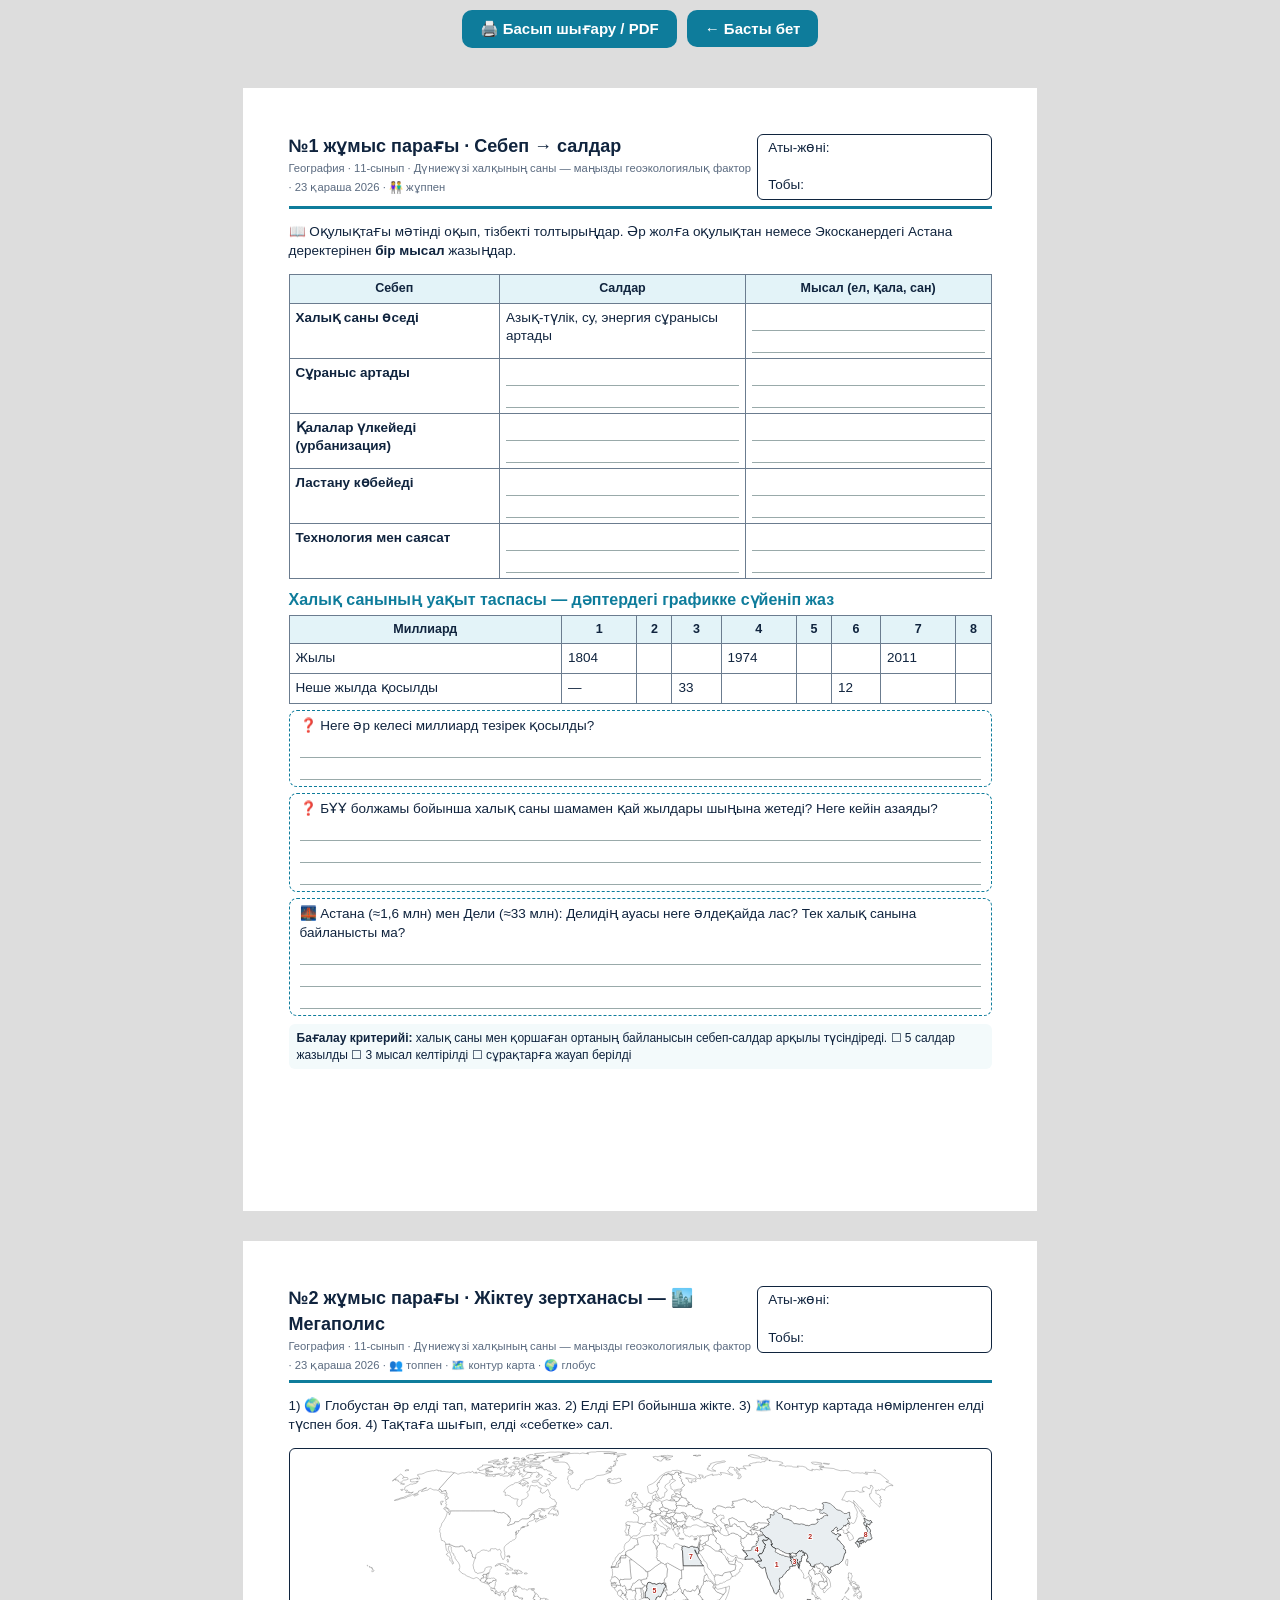
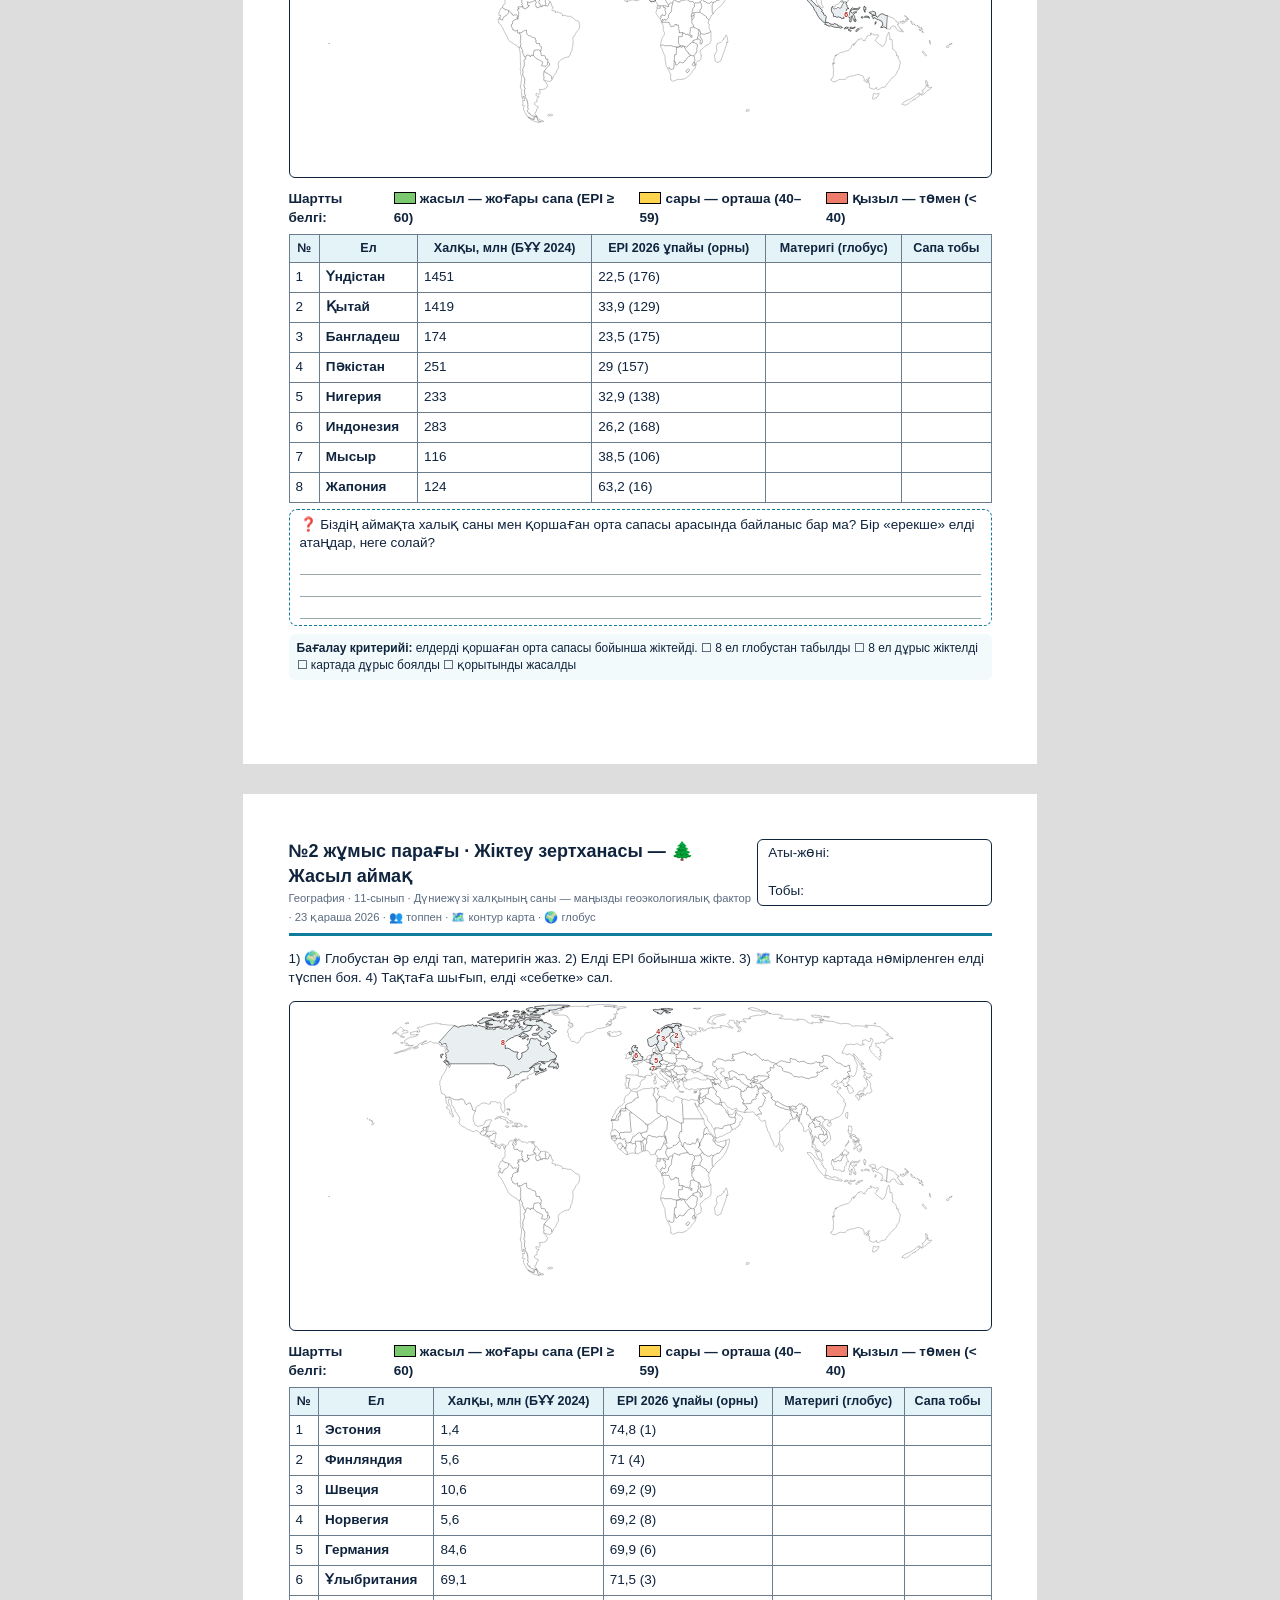
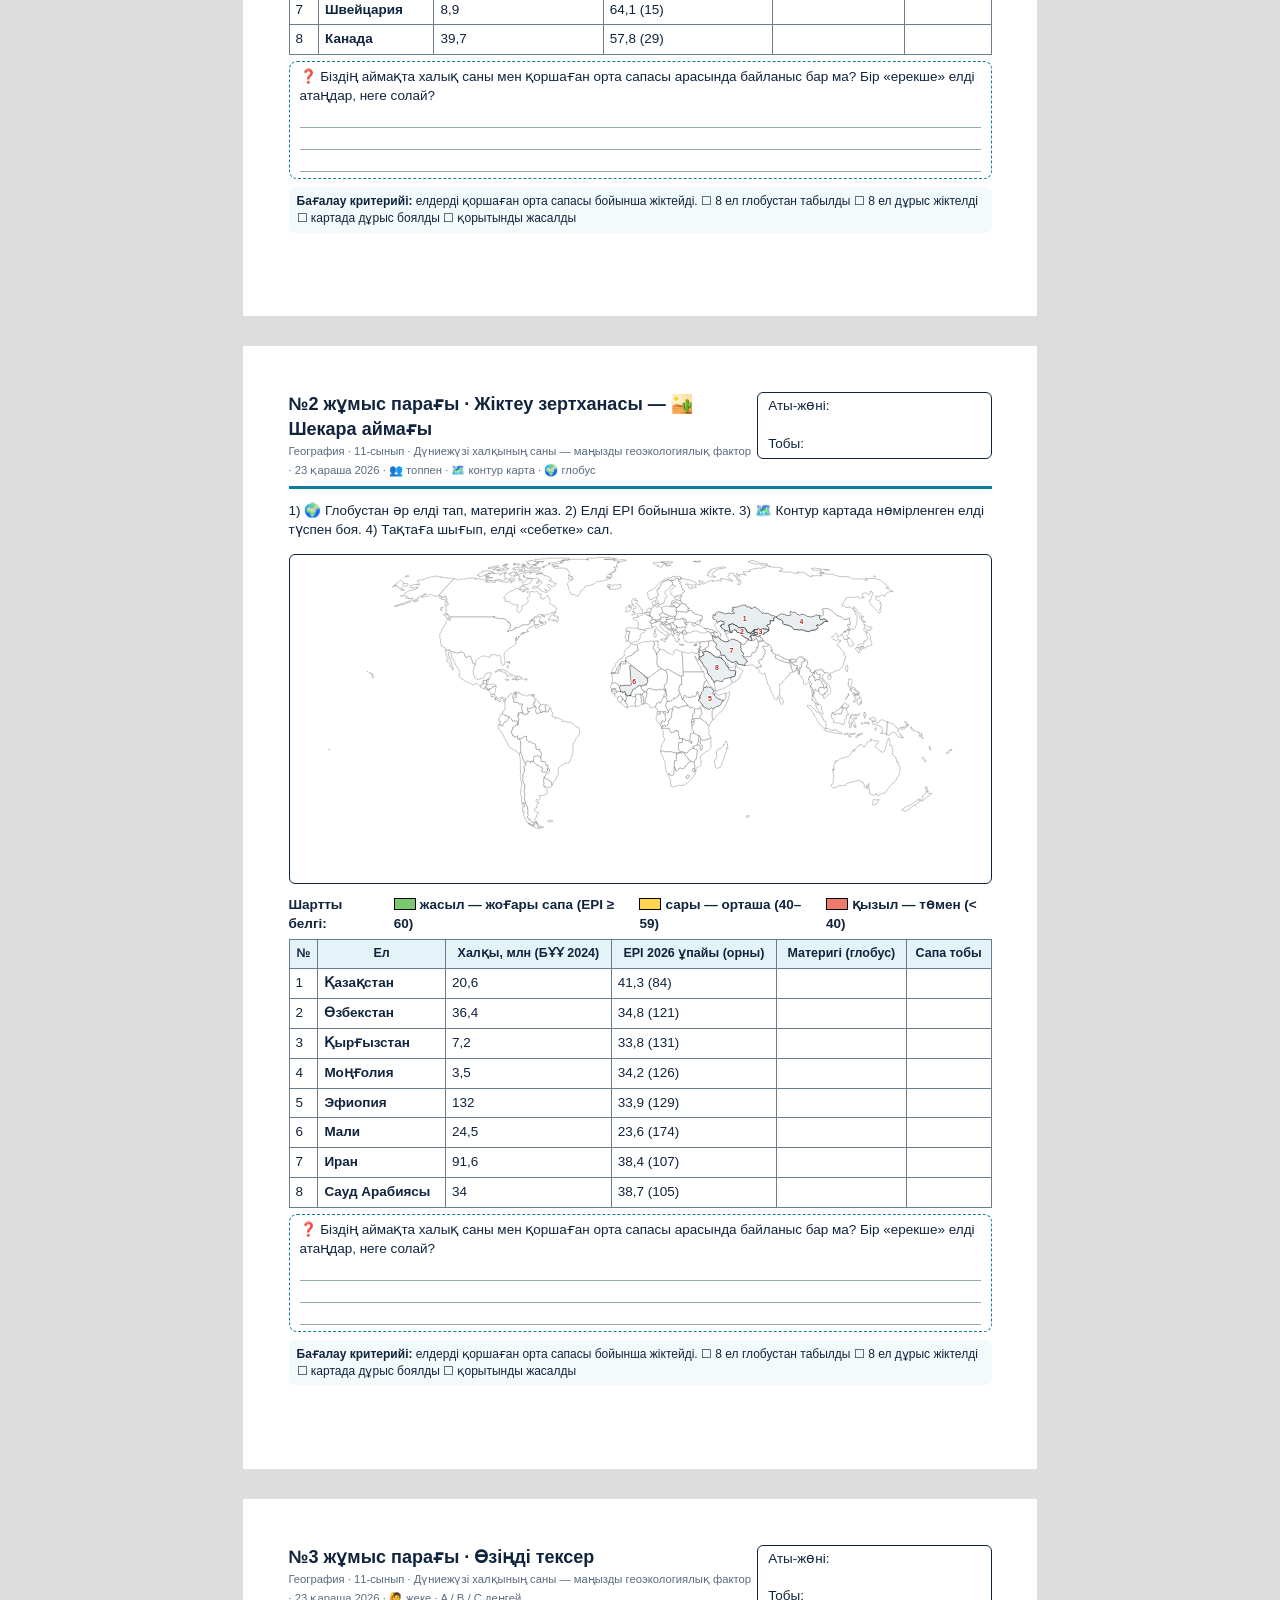
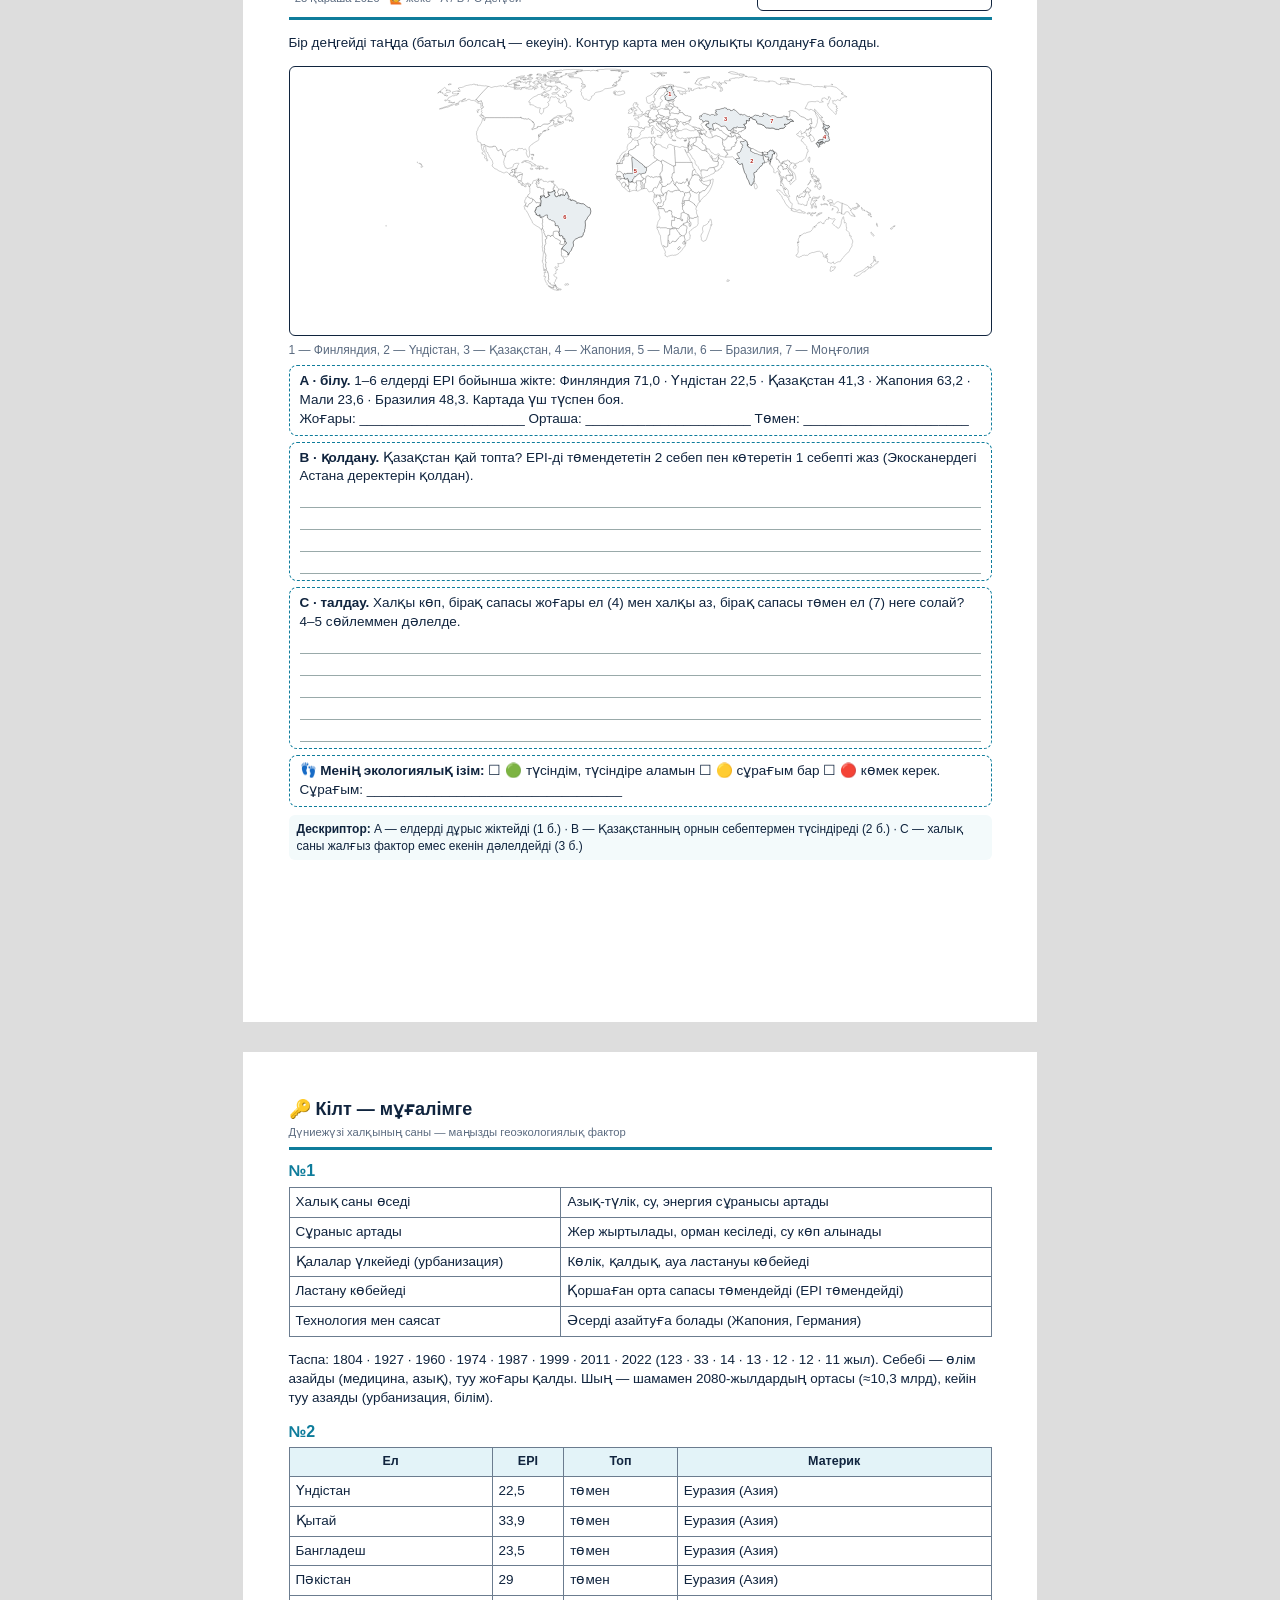
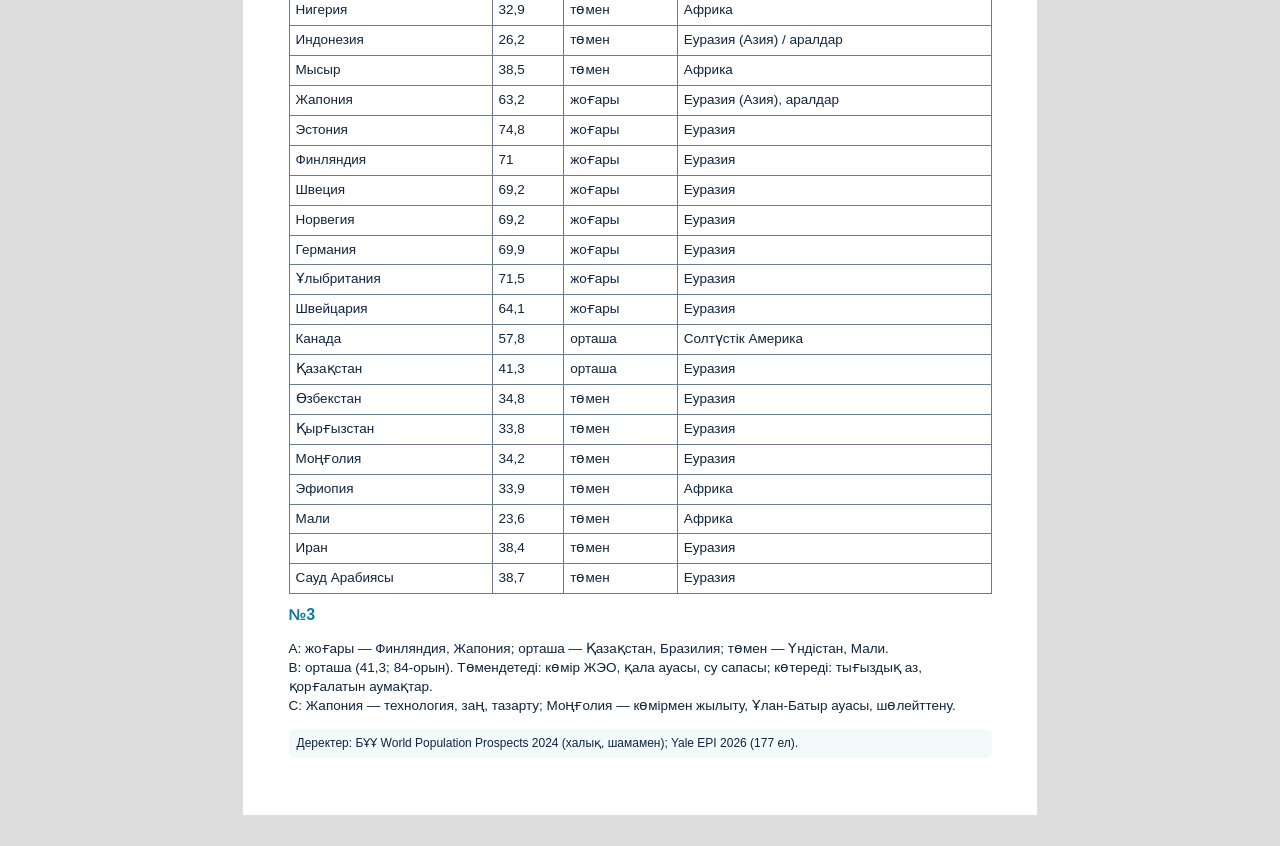
==== paraq.html @ f62fe059 "Сайт: 8 миллиард — қаладан әлемге (География 11, Экосканердің жалғасы) Co-Authored-By: Claude Opus 5" ====
<!DOCTYPE html><html lang="kk"><head><meta charset="utf-8"><title>Жұмыс парақтары · 8 миллиард: қаладан — әлемге</title>
<style>
@page{size:A4;margin:12mm}*{box-sizing:border-box}body{margin:0;font:13.5px/1.4 "Segoe UI",Arial,sans-serif;color:#10243E;background:#ddd}
.pg{width:210mm;min-height:297mm;padding:12mm;margin:8mm auto;background:#fff;page-break-after:always;position:relative}
@media print{body{background:#fff}.pg{margin:0;width:auto;min-height:auto;padding:0}.np{display:none!important}}
.hd{display:flex;justify-content:space-between;align-items:flex-start;border-bottom:3px solid #0E7C9B;padding-bottom:6px;margin-bottom:8px}
.hd b{font-size:18px}.hd small{color:#5B6B80}.nm{border:1.5px solid #10243E;border-radius:6px;padding:4px 10px;min-width:62mm}
h2{font-size:16px;margin:10px 0 4px;color:#0E7C9B}table{width:100%;border-collapse:collapse}td,th{border:1px solid #6b7c8f;padding:5px 6px;vertical-align:top}th{background:#E3F3F8;font-size:12.5px}
.ln{border-bottom:1px solid #9aa;height:22px}.map{width:100%;border:1.5px solid #10243E;border-radius:6px}.map path{fill:#fff;stroke:#333;stroke-width:.45}.map path.t{fill:#E9EEF1;stroke:#000;stroke-width:.9}
.map text{font:700 11px Arial;fill:#B3261E;text-anchor:middle;paint-order:stroke;stroke:#fff;stroke-width:3px}
.lg{display:flex;gap:14px;margin:6px 0;font-weight:700}.lg i{display:inline-block;width:22px;height:12px;border:1.5px solid #000;margin-right:4px;vertical-align:-1px}
.box{border:1.5px dashed #0E7C9B;border-radius:8px;padding:6px 10px;margin:6px 0}.cr{font-size:12px;background:#F3FAFB;border-radius:6px;padding:6px 8px;margin-top:8px}
.small{font-size:12px;color:#5B6B80}.bar{display:flex;gap:10px;justify-content:center;padding:10px}.bar button{font:700 15px Arial;padding:10px 18px;border:0;border-radius:10px;background:#0E7C9B;color:#fff;cursor:pointer}
</style></head><body>
<div class="np bar"><button onclick="print()">🖨️ Басып шығару / PDF</button><a href="index.html"><button>← Басты бет</button></a></div>
<div id="out"></div>
<script src="map.js"></script><script src="data.js"></script><script>
const D = DATA, L = D.lesson, f = n => String(n).replace(".", ",");
const hd = (no, t, kind) => `<div class="hd"><div><b>№${no} жұмыс парағы · ${t}</b><br><small>${L.subject} · ${L.topic} · ${L.date} · ${kind}</small></div><div class="nm">Аты-жөні: <br><br>Тобы: </div></div>`;
const map = (ids, h = 330) => { let p = "", tx = ""; const num = {}; ids.forEach((id, k) => num[id] = k + 1);
  for (const [id, c] of Object.entries(MAP)) { p += `<path d="${c.d}" class="${num[id] ? "t" : ""}"/>`; if (num[id]) tx += `<text x="${c.c[0]}" y="${c.c[1] + 4}">${num[id]}</text>`; }
  return `<svg class="map" viewBox="0 0 1000 520" style="height:${h}px">${p}${tx}</svg>`; };
const lg = `<div class="lg">Шартты белгі: <span><i style="background:#7BC96F"></i>жасыл — жоғары сапа (EPI ≥ 60)</span><span><i style="background:#FFD54F"></i>сары — орташа (40–59)</span><span><i style="background:#EF7B6B"></i>қызыл — төмен (&lt; 40)</span></div>`;
let o = "";
/* №1 — жұппен */
o += `<section class="pg">${hd(1, "Себеп → салдар", "👫 жұппен")}
<p>📖 Оқулықтағы мәтінді оқып, тізбекті толтырыңдар. Әр жолға оқулықтан немесе Экосканердегі Астана деректерінен <b>бір мысал</b> жазыңдар.</p>
<table><tr><th style="width:30%">Себеп</th><th style="width:35%">Салдар</th><th>Мысал (ел, қала, сан)</th></tr>
${D.chain.map((c, k) => `<tr><td><b>${c[0]}</b></td><td>${k === 0 ? c[1] : `<div class="ln"></div><div class="ln"></div>`}</td><td><div class="ln"></div><div class="ln"></div></td></tr>`).join("")}</table>
<h2>Халық санының уақыт таспасы — дәптердегі графикке сүйеніп жаз</h2>
<table><tr><th>Миллиард</th><th>1</th><th>2</th><th>3</th><th>4</th><th>5</th><th>6</th><th>7</th><th>8</th></tr>
<tr><td>Жылы</td><td>1804</td><td></td><td></td><td>1974</td><td></td><td></td><td>2011</td><td></td></tr><tr><td>Неше жылда қосылды</td><td>—</td><td></td><td>33</td><td></td><td></td><td>12</td><td></td><td></td></tr></table>
<div class="box">❓ Неге әр келесі миллиард тезірек қосылды? <div class="ln"></div><div class="ln"></div></div>
<div class="box">❓ БҰҰ болжамы бойынша халық саны шамамен қай жылдары шыңына жетеді? Неге кейін азаяды? <div class="ln"></div><div class="ln"></div><div class="ln"></div></div>
<div class="box">🌉 Астана (≈1,6 млн) мен Дели (≈33 млн): Делидің ауасы неге әлдеқайда лас? Тек халық санына байланысты ма? <div class="ln"></div><div class="ln"></div><div class="ln"></div></div>
<div class="cr"><b>Бағалау критерийі:</b> халық саны мен қоршаған ортаның байланысын себеп-салдар арқылы түсіндіреді. ☐ 5 салдар жазылды ☐ 3 мысал келтірілді ☐ сұрақтарға жауап берілді</div></section>`;
/* №2 — топтық, әр топқа бөлек */
D.groups.forEach(g => { const L8 = D.countries.filter(c => c.g === g.k);
  o += `<section class="pg">${hd(2, "Жіктеу зертханасы — " + g.i + " " + g.n, "👥 топпен · 🗺️ контур карта · 🌍 глобус")}
  <p>1) 🌍 Глобустан әр елді тап, материгін жаз. 2) Елді EPI бойынша жікте. 3) 🗺️ Контур картада нөмірленген елді түспен боя. 4) Тақтаға шығып, елді «себетке» сал.</p>
  ${map(L8.map(c => c.id))}${lg}
  <table><tr><th>№</th><th>Ел</th><th>Халқы, млн (БҰҰ 2024)</th><th>EPI 2026 ұпайы (орны)</th><th>Материгі (глобус)</th><th>Сапа тобы</th></tr>
  ${L8.map((c, k) => `<tr><td>${k + 1}</td><td><b>${c.n}</b></td><td>${f(c.pop)}</td><td>${f(c.epi)} (${c.r})</td><td></td><td></td></tr>`).join("")}</table>
  <div class="box">❓ Біздің аймақта халық саны мен қоршаған орта сапасы арасында байланыс бар ма? Бір «ерекше» елді атаңдар, неге солай? <div class="ln"></div><div class="ln"></div><div class="ln"></div></div>
  <div class="cr"><b>Бағалау критерийі:</b> елдерді қоршаған орта сапасы бойынша жіктейді. ☐ 8 ел глобустан табылды ☐ 8 ел дұрыс жіктелді ☐ картада дұрыс боялды ☐ қорытынды жасалды</div></section>`; });
/* №3 — жеке */
const ids3 = ["246", "356", "398", "392", "466", "076", "496"];
o += `<section class="pg">${hd(3, "Өзіңді тексер", "🙋 жеке · A / B / C деңгей")}
<p>Бір деңгейді таңда (батыл болсаң — екеуін). Контур карта мен оқулықты қолдануға болады.</p>
${map(ids3, 270)}<div class="small">1 — Финляндия, 2 — Үндістан, 3 — Қазақстан, 4 — Жапония, 5 — Мали, 6 — Бразилия, 7 — Моңғолия</div>
<div class="box"><b>A · білу.</b> 1–6 елдерді EPI бойынша жікте: Финляндия 71,0 · Үндістан 22,5 · Қазақстан 41,3 · Жапония 63,2 · Мали 23,6 · Бразилия 48,3. Картада үш түспен боя.<br>
Жоғары: ______________________ Орташа: ______________________ Төмен: ______________________</div>
<div class="box"><b>B · қолдану.</b> Қазақстан қай топта? EPI-ді төмендететін 2 себеп пен көтеретін 1 себепті жаз (Экосканердегі Астана деректерін қолдан).<div class="ln"></div><div class="ln"></div><div class="ln"></div><div class="ln"></div></div>
<div class="box"><b>C · талдау.</b> Халқы көп, бірақ сапасы жоғары ел (4) мен халқы аз, бірақ сапасы төмен ел (7) неге солай? 4–5 сөйлеммен дәлелде.<div class="ln"></div><div class="ln"></div><div class="ln"></div><div class="ln"></div><div class="ln"></div></div>
<div class="box">👣 <b>Менің экологиялық ізім:</b> ☐ 🟢 түсіндім, түсіндіре аламын ☐ 🟡 сұрағым бар ☐ 🔴 көмек керек. Сұрағым: __________________________________</div>
<div class="cr"><b>Дескриптор:</b> A — елдерді дұрыс жіктейді (1 б.) · B — Қазақстанның орнын себептермен түсіндіреді (2 б.) · C — халық саны жалғыз фактор емес екенін дәлелдейді (3 б.)</div></section>`;
/* Кілт */
o += `<section class="pg" id="kilt"><div class="hd"><div><b>🔑 Кілт — мұғалімге</b><br><small>${L.topic}</small></div></div>
<h2>№1</h2><table>${D.chain.map(c => `<tr><td>${c[0]}</td><td>${c[1]}</td></tr>`).join("")}</table>
<p>Таспа: 1804 · 1927 · 1960 · 1974 · 1987 · 1999 · 2011 · 2022 (123 · 33 · 14 · 13 · 12 · 12 · 11 жыл). Себебі — өлім азайды (медицина, азық), туу жоғары қалды. Шың — шамамен 2080-жылдардың ортасы (≈10,3 млрд), кейін туу азаяды (урбанизация, білім).</p>
<h2>№2</h2><table><tr><th>Ел</th><th>EPI</th><th>Топ</th><th>Материк</th></tr>${D.countries.map(c => `<tr><td>${c.n}</td><td>${f(c.epi)}</td><td>${c.epi >= 60 ? "жоғары" : c.epi >= 40 ? "орташа" : "төмен"}</td><td>${({ "356": "Еуразия (Азия)", "156": "Еуразия (Азия)", "050": "Еуразия (Азия)", "586": "Еуразия (Азия)", "566": "Африка", "360": "Еуразия (Азия) / аралдар", "818": "Африка", "392": "Еуразия (Азия), аралдар", "124": "Солтүстік Америка", "231": "Африка", "466": "Африка" })[c.id] || "Еуразия"}</td></tr>`).join("")}</table>
<h2>№3</h2><p>A: жоғары — Финляндия, Жапония; орташа — Қазақстан, Бразилия; төмен — Үндістан, Мали.<br>B: орташа (41,3; 84-орын). Төмендетеді: көмір ЖЭО, қала ауасы, су сапасы; көтереді: тығыздық аз, қорғалатын аумақтар.<br>C: Жапония — технология, заң, тазарту; Моңғолия — көмірмен жылыту, Ұлан-Батыр ауасы, шөлейттену.</p>
<p class="cr">Деректер: БҰҰ World Population Prospects 2024 (халық, шамамен); Yale EPI 2026 (177 ел).</p></section>`;
document.getElementById("out").innerHTML = o;
</script></body></html>
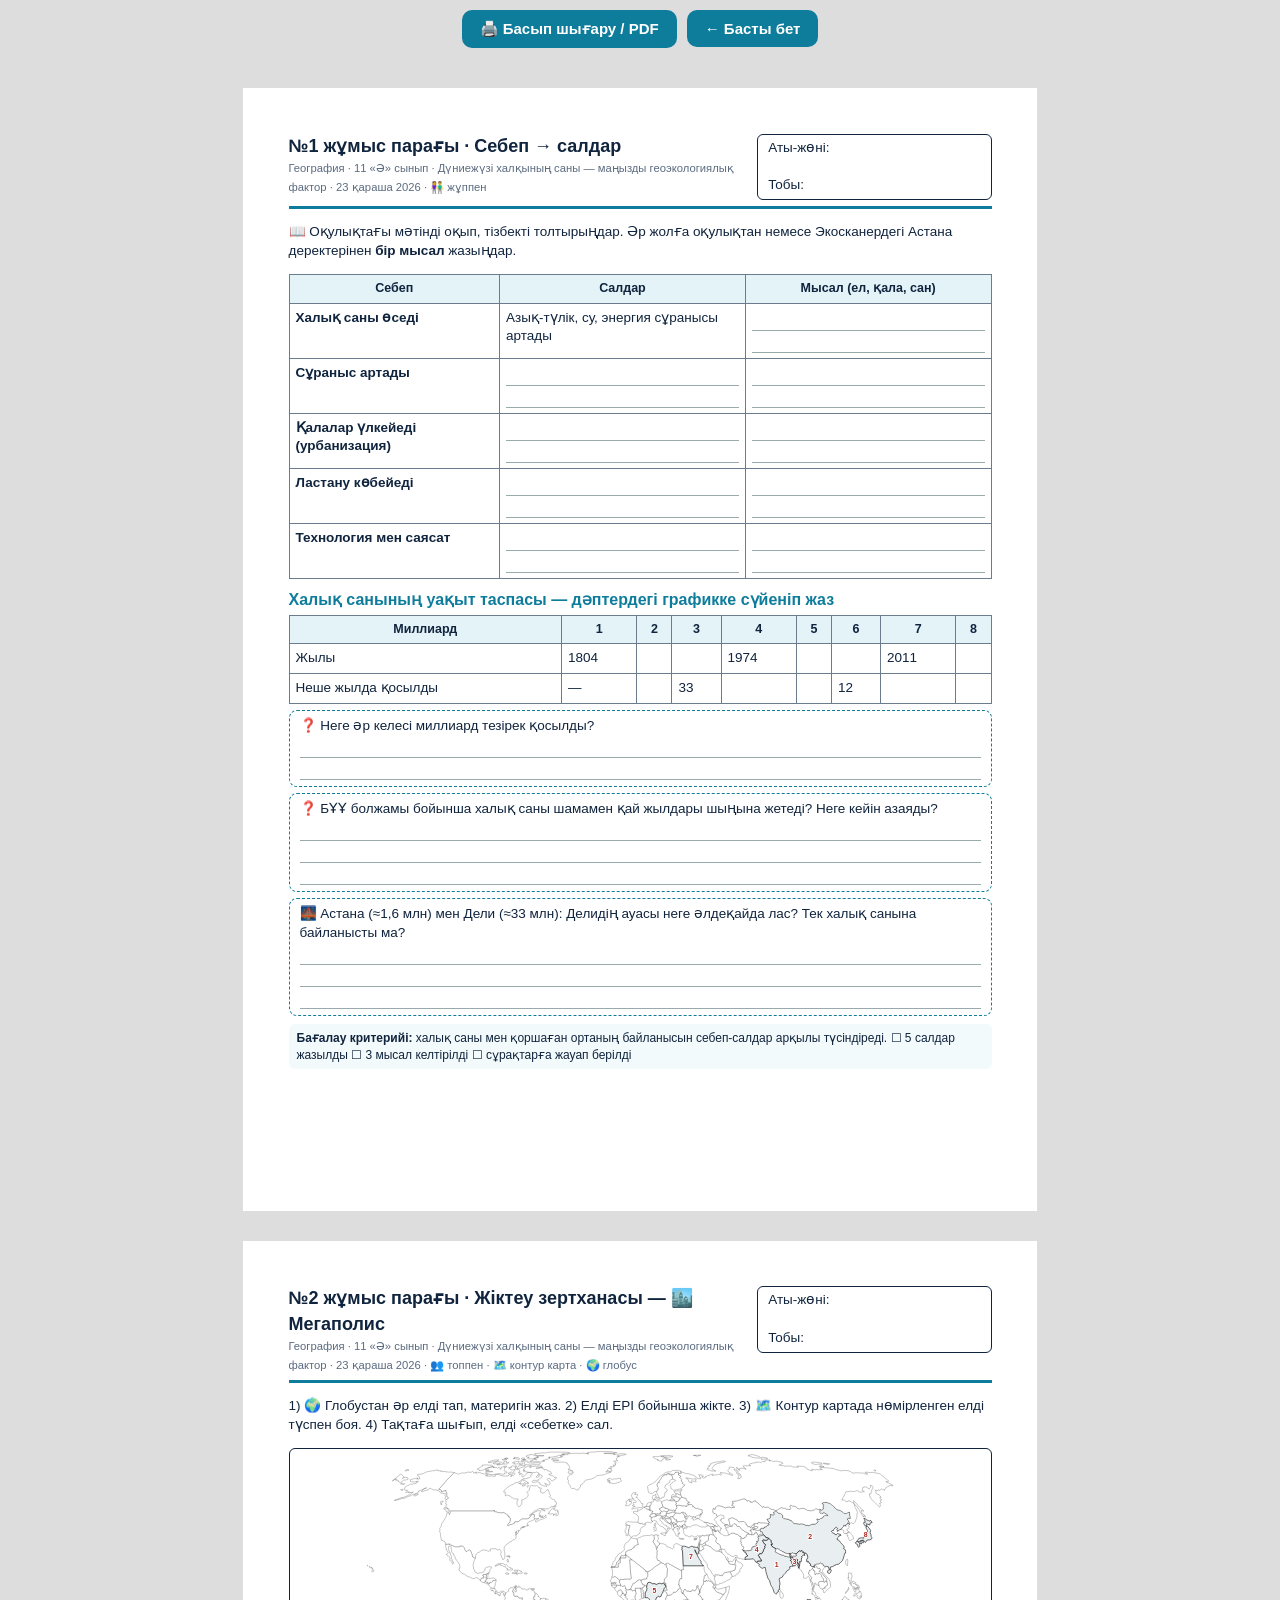
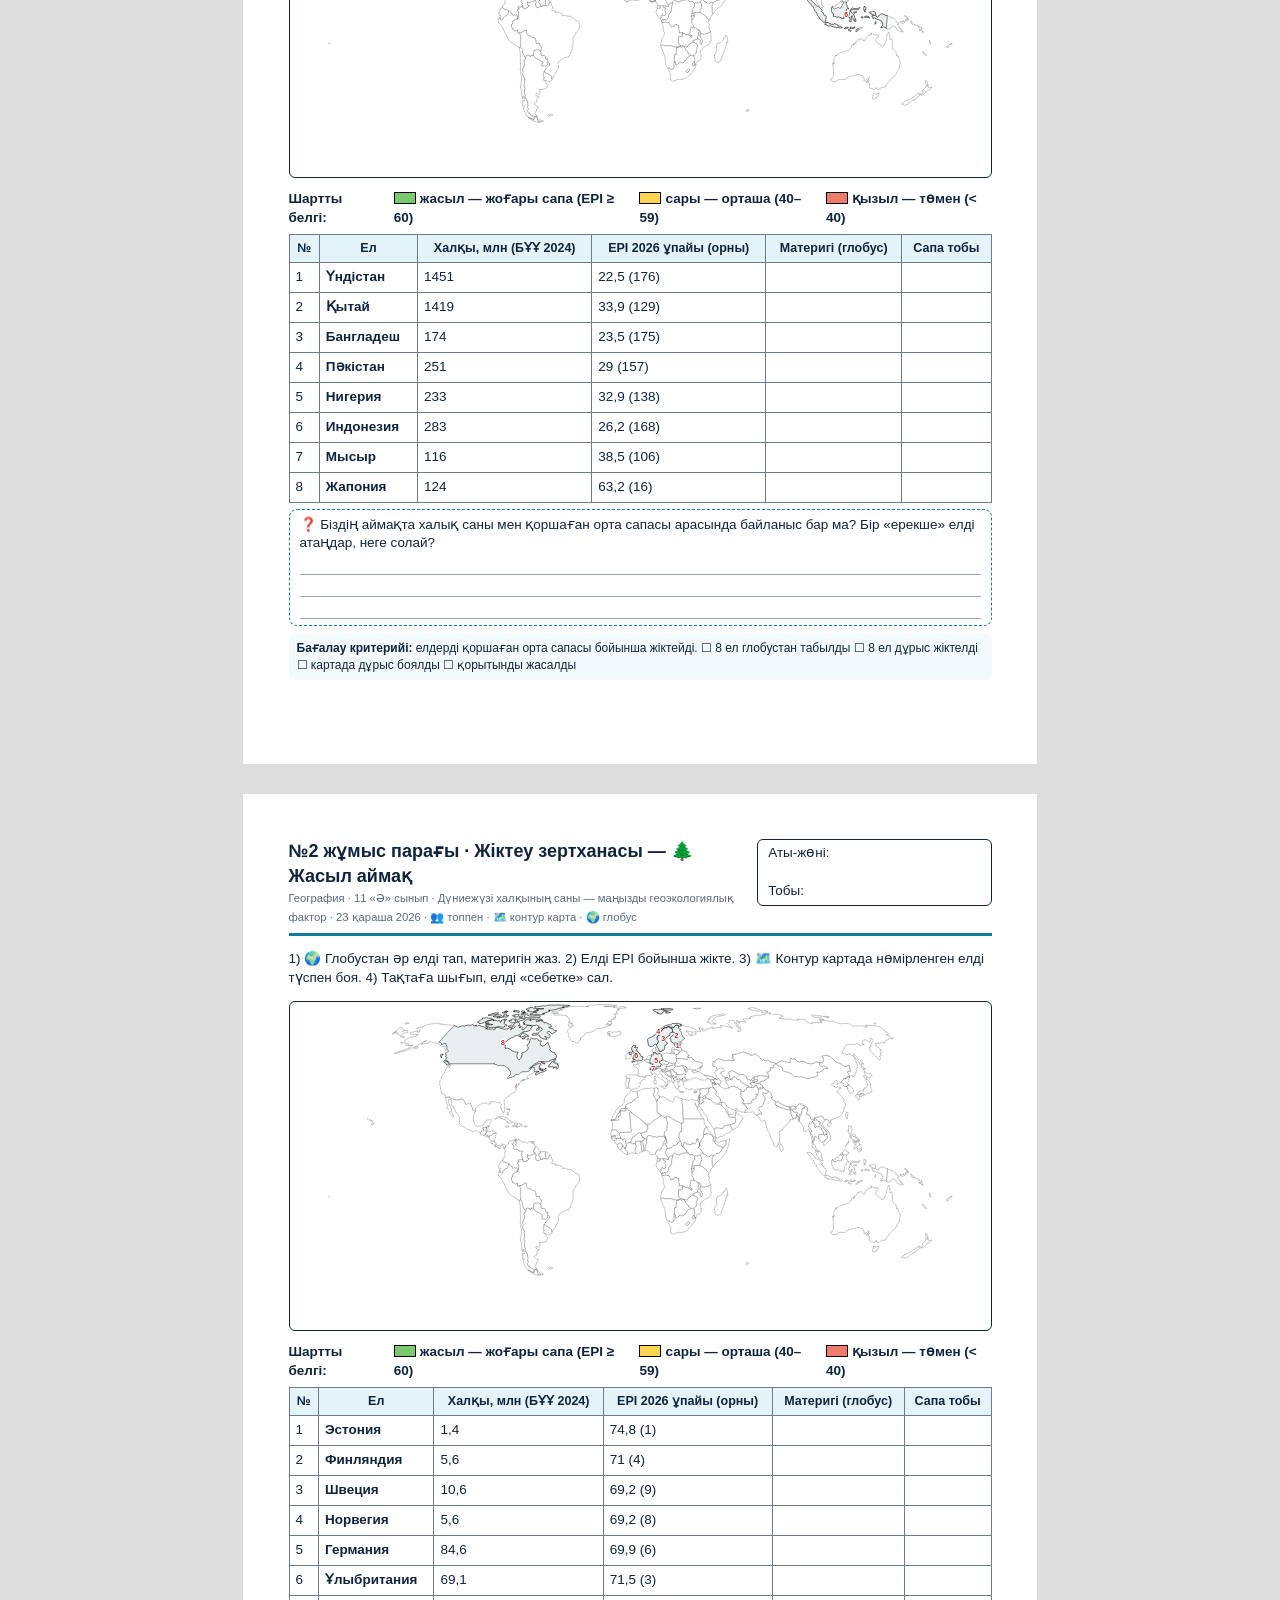
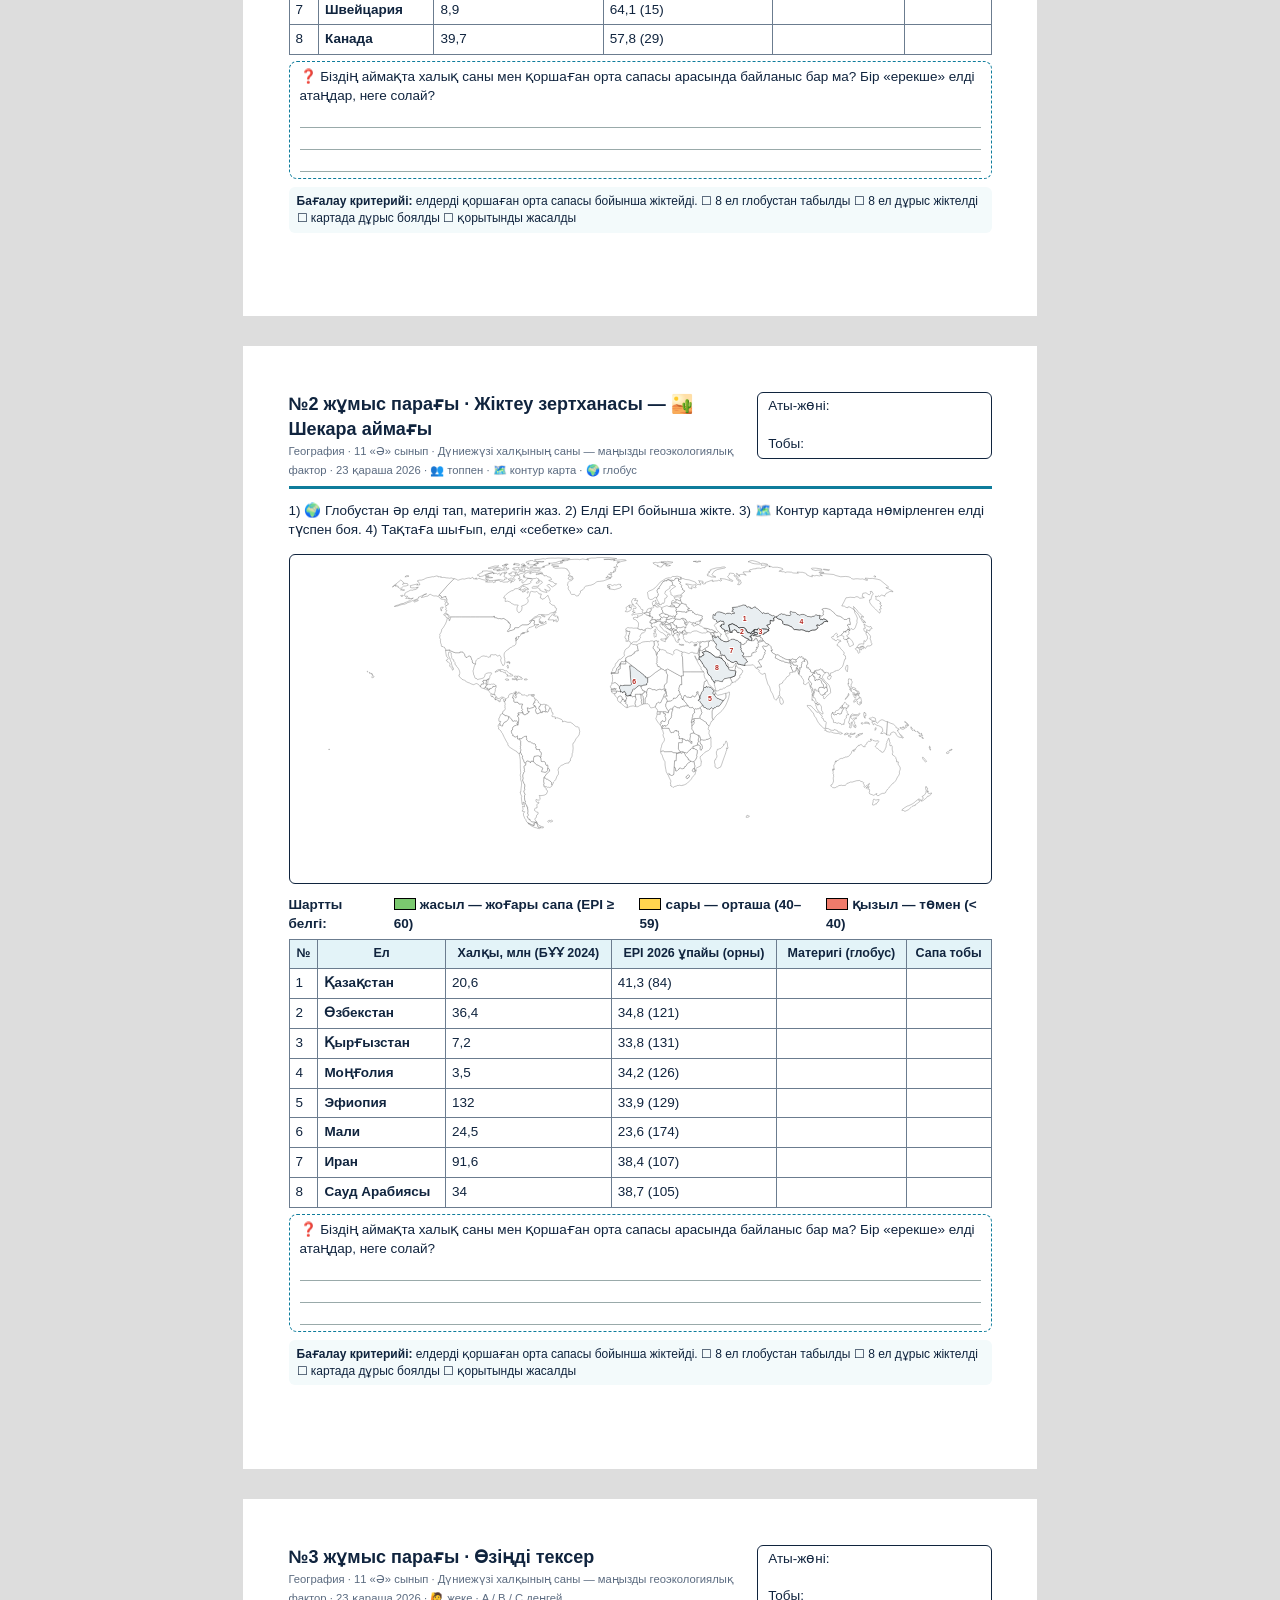
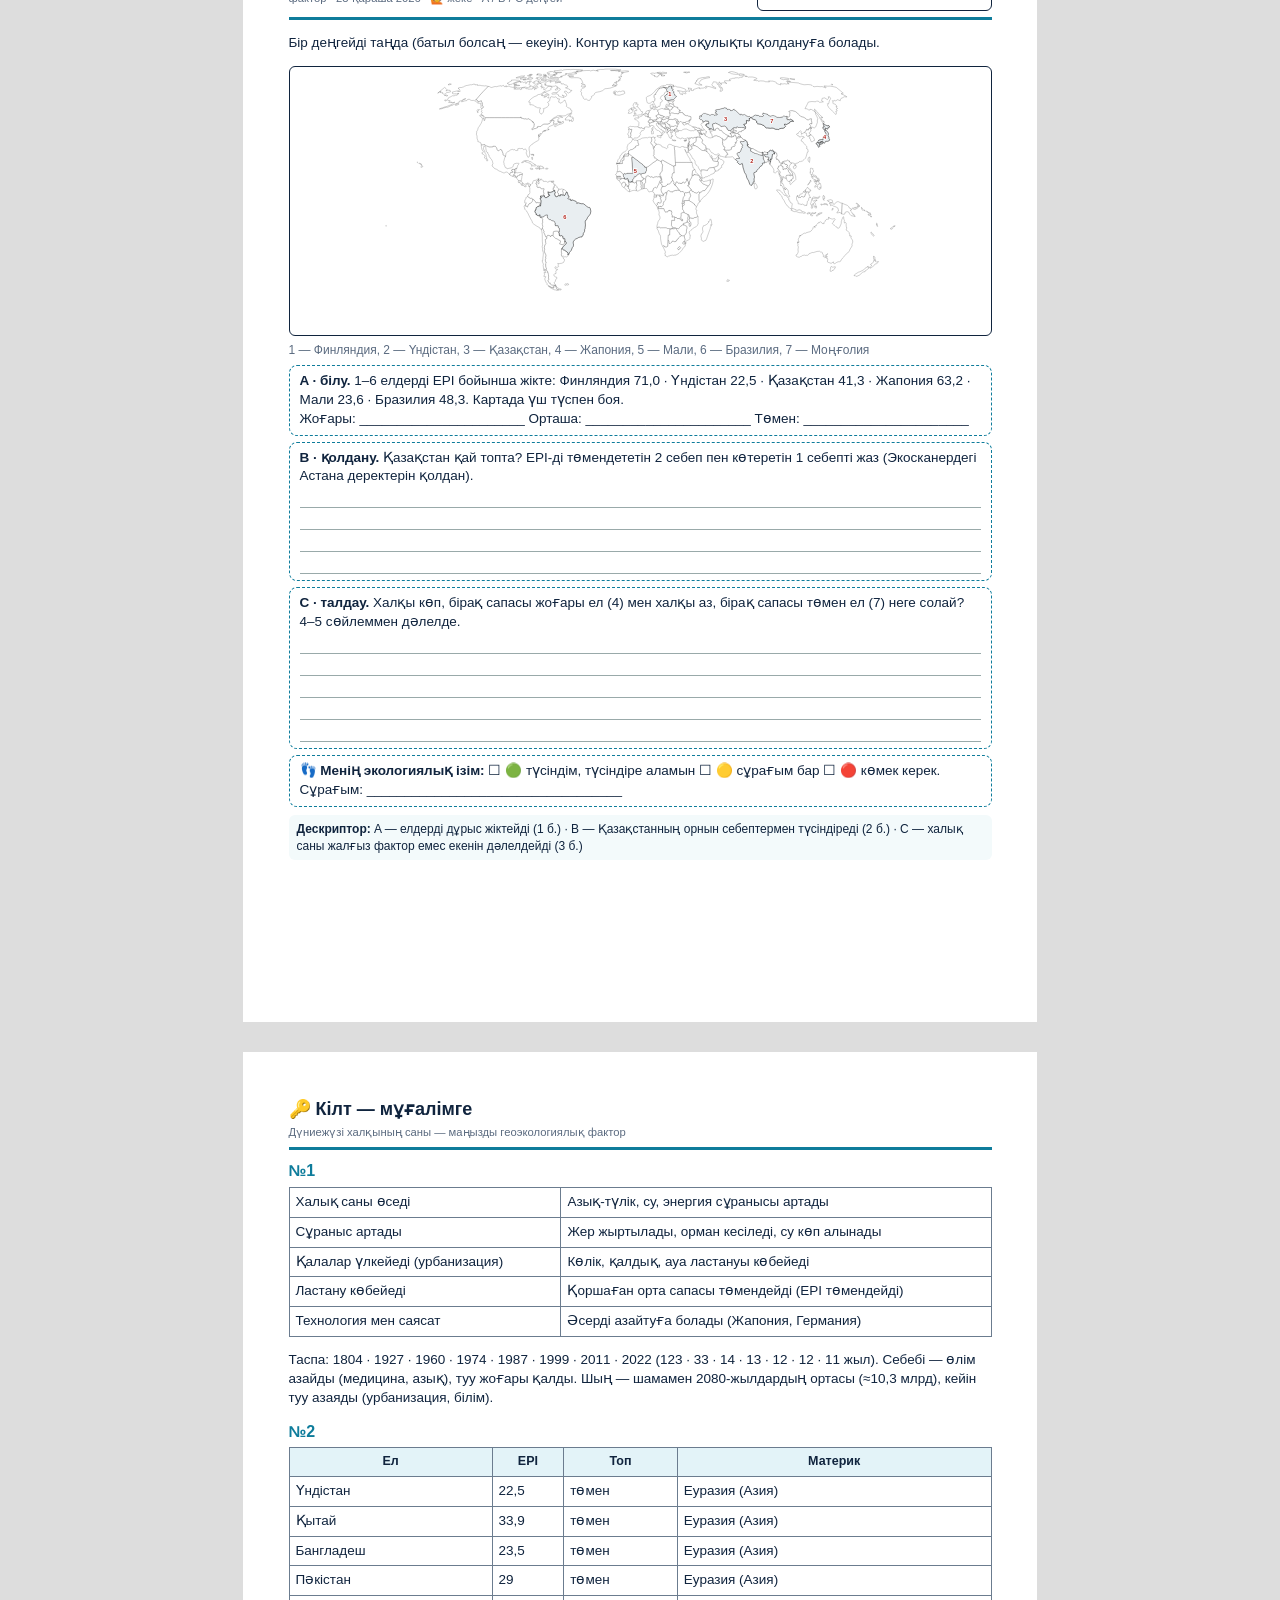
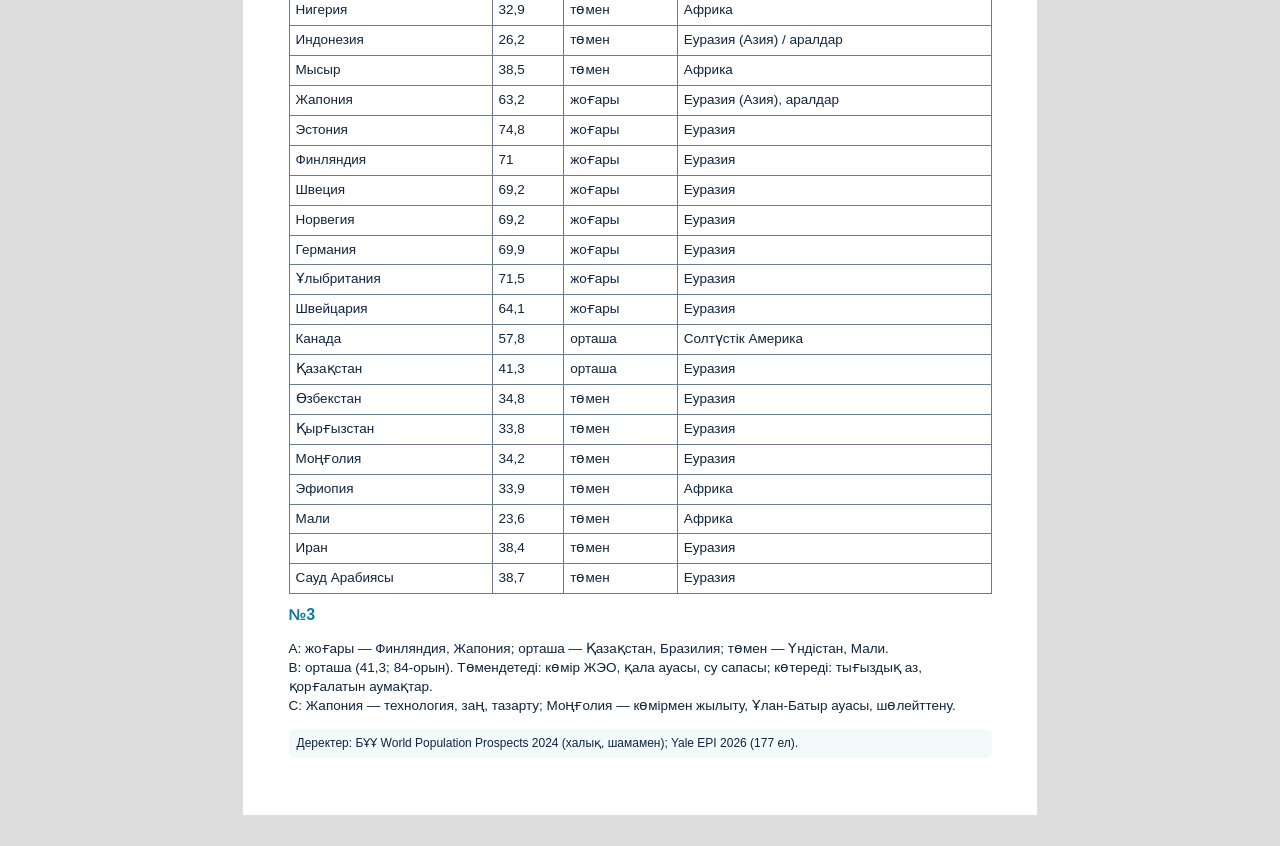
==== commit 3094de9d: "11 «Ә» сыныптың тізімі (25 оқушы) Co-Authored-By: Claude Opus 5.5 <noreply@anthropic.com> Claude-Ses" ====
--- a/paraq.html
+++ b/paraq.html
@@ -14,7 +14,7 @@
 </style></head><body>
 <div class="np bar"><button onclick="print()">🖨️ Басып шығару / PDF</button><a href="index.html"><button>← Басты бет</button></a></div>
 <div id="out"></div>
-<script src="map.js"></script><script src="data.js"></script><script>
+<script src="map.js?v=20261117a"></script><script src="data.js?v=20261117a"></script><script>
 const D = DATA, L = D.lesson, f = n => String(n).replace(".", ",");
 const hd = (no, t, kind) => `<div class="hd"><div><b>№${no} жұмыс парағы · ${t}</b><br><small>${L.subject} · ${L.topic} · ${L.date} · ${kind}</small></div><div class="nm">Аты-жөні: <br><br>Тобы: </div></div>`;
 const map = (ids, h = 330) => { let p = "", tx = ""; const num = {}; ids.forEach((id, k) => num[id] = k + 1);
